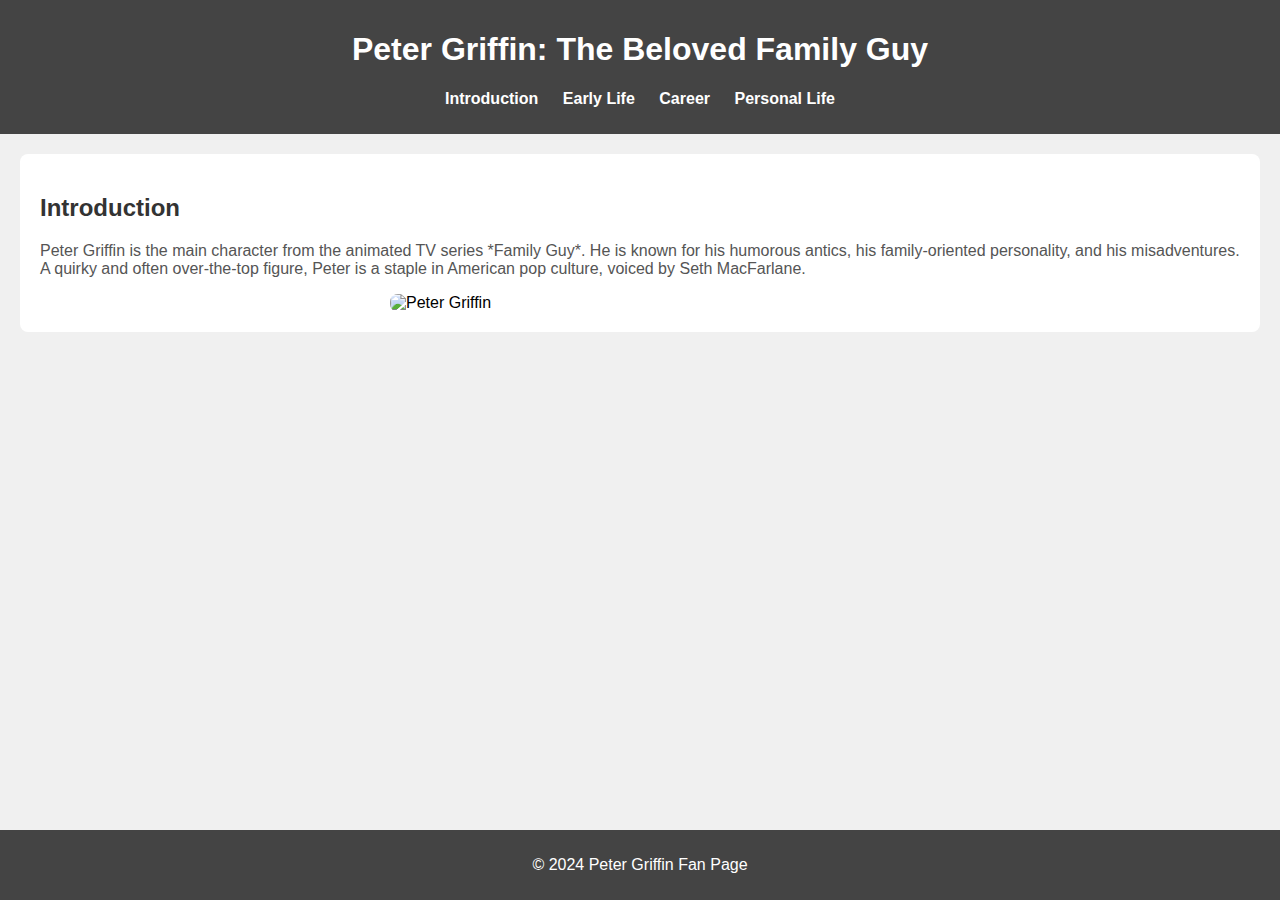
==== index.html @ 0dce5f44 "fedg" ====
<!DOCTYPE html>
<html lang="en">
<head>
    <meta charset="UTF-8">
    <meta name="viewport" content="width=device-width, initial-scale=1.0">
    <title>Peter Griffin</title>
    <link rel="stylesheet" href="styles.css">
</head>
<body>
    <header>
        <h1>Peter Griffin: The Beloved Family Guy</h1>
        <nav>
            <ul>
                <li><a href="index.html">Introduction</a></li>
                <li><a href="early-life.html">Early Life</a></li>
                <li><a href="career.html">Career</a></li>
                <li><a href="personal-life.html">Personal Life</a></li>
            </ul>
        </nav>
    </header>

    <section id="introduction">
        <h2>Introduction</h2>
        <p>Peter Griffin is the main character from the animated TV series *Family Guy*. He is known for his humorous antics, his family-oriented personality, and his misadventures. A quirky and often over-the-top figure, Peter is a staple in American pop culture, voiced by Seth MacFarlane.</p>
        <img src="images/peter-griffin.jpg" alt="Peter Griffin">
    </section>

    <footer>
        <p>&copy; 2024 Peter Griffin Fan Page</p>
    </footer>
</body>
</html>
---- styles.css ----
/* General Styles */
body {
    font-family: Arial, sans-serif;
    margin: 0;
    padding: 0;
    background-color: #f0f0f0;
}

header {
    background-color: #444;
    color: white;
    padding: 10px 0;
    text-align: center;
}

header h1 {
    font-size: 2em;
}

nav ul {
    list-style-type: none;
    padding: 0;
}

nav ul li {
    display: inline;
    margin: 0 10px;
}

nav ul li a {
    color: white;
    text-decoration: none;
    font-weight: bold;
}

footer {
    background-color: #444;
    color: white;
    text-align: center;
    padding: 10px 0;
    position: fixed;
    bottom: 0;
    width: 100%;
}

/* Page Content */
section {
    margin: 20px;
    padding: 20px;
    background-color: white;
    border-radius: 8px;
}

section h2 {
    font-size: 1.5em;
    color: #333;
}

section p {
    font-size: 1em;
    color: #555;
}

section img {
    width: 100%;
    max-width: 500px;
    margin-top: 20px;
    border-radius: 8px;
    display: block;
    margin: 0 auto;
}
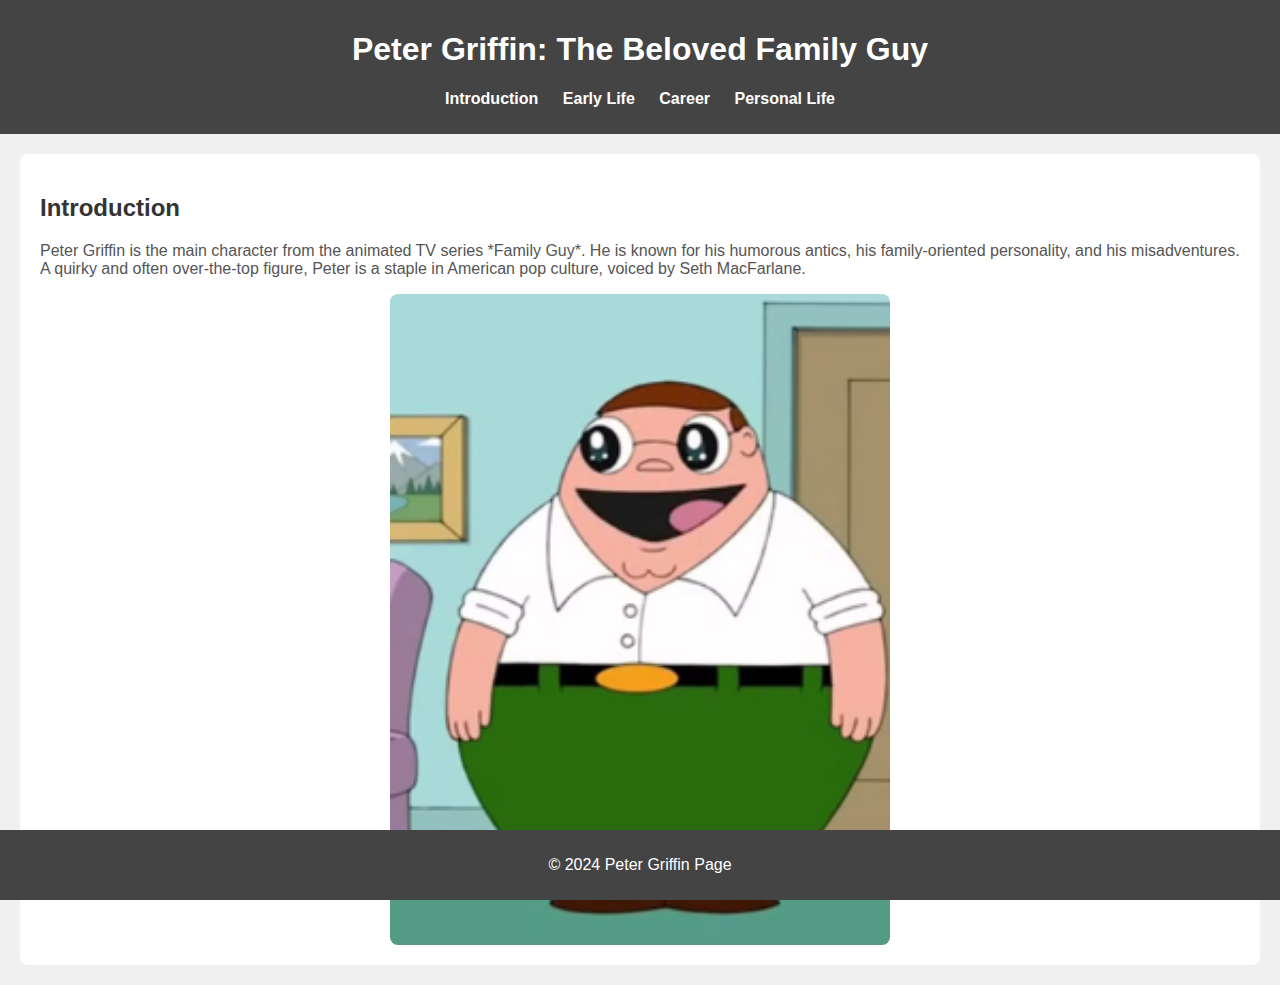
==== commit 7b6bf1b5: "f" ====
--- a/index.html
+++ b/index.html
@@ -22,11 +22,11 @@
     <section id="introduction">
         <h2>Introduction</h2>
         <p>Peter Griffin is the main character from the animated TV series *Family Guy*. He is known for his humorous antics, his family-oriented personality, and his misadventures. A quirky and often over-the-top figure, Peter is a staple in American pop culture, voiced by Seth MacFarlane.</p>
-        <img src="images/peter-griffin.jpg" alt="Peter Griffin">
+        <img src="images/peter-griffin.png" alt="Peter Griffin anime lookin ahh">
     </section>
 
     <footer>
-        <p>&copy; 2024 Peter Griffin Fan Page</p>
+        <p>&copy; 2024 Peter Griffin Page</p>
     </footer>
 </body>
 </html>
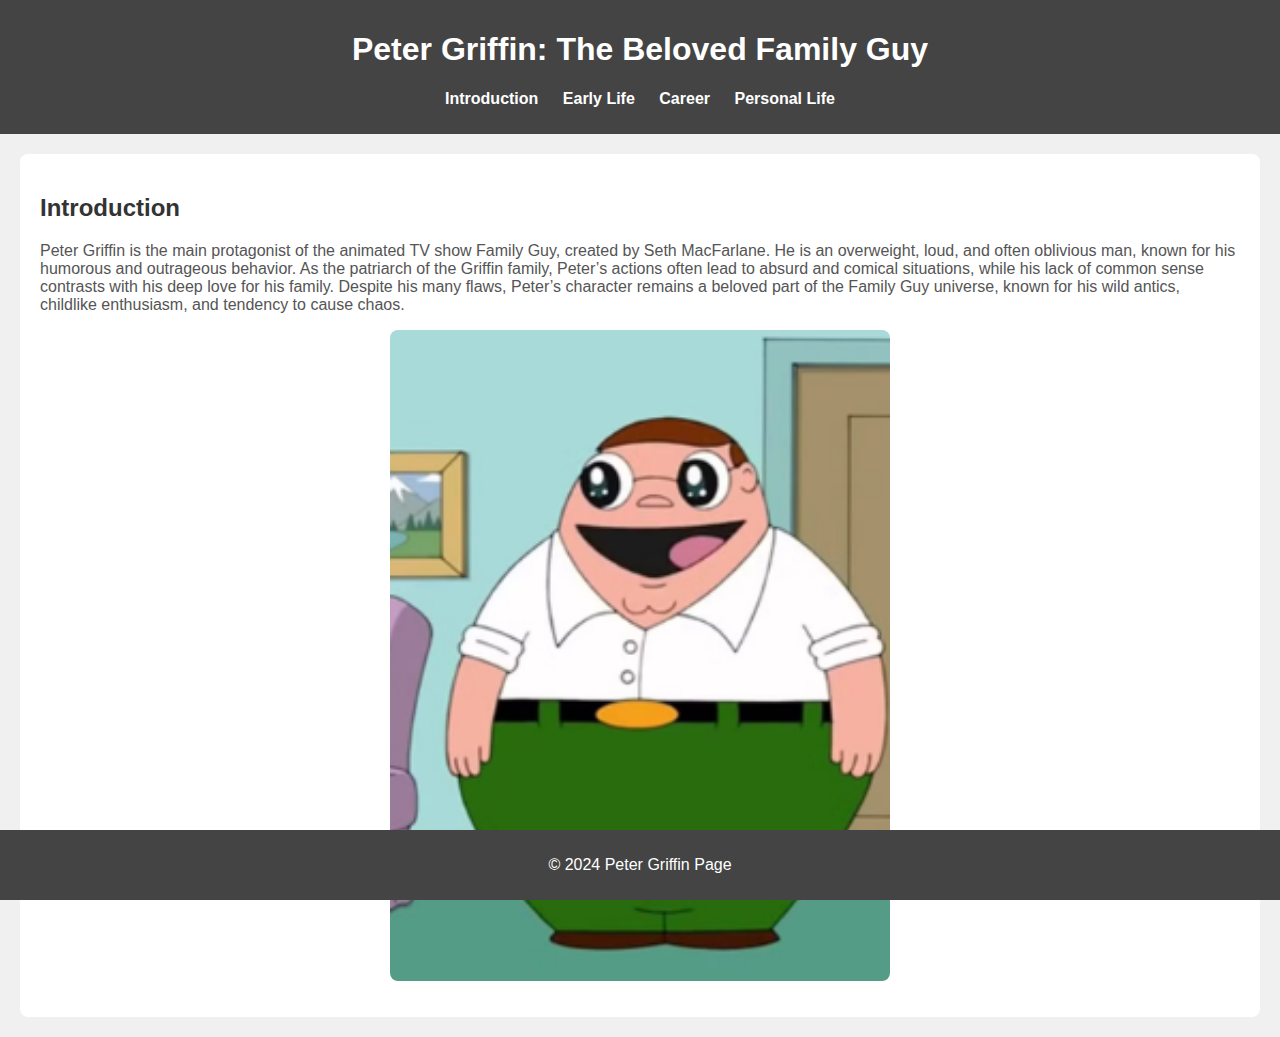
==== commit f21092f1: "d" ====
--- a/index.html
+++ b/index.html
@@ -21,7 +21,7 @@
 
     <section id="introduction">
         <h2>Introduction</h2>
-        <p>Peter Griffin is the main character from the animated TV series *Family Guy*. He is known for his humorous antics, his family-oriented personality, and his misadventures. A quirky and often over-the-top figure, Peter is a staple in American pop culture, voiced by Seth MacFarlane.</p>
+        <p>Peter Griffin is the main protagonist of the animated TV show Family Guy, created by Seth MacFarlane. He is an overweight, loud, and often oblivious man, known for his humorous and outrageous behavior. As the patriarch of the Griffin family, Peter’s actions often lead to absurd and comical situations, while his lack of common sense contrasts with his deep love for his family. Despite his many flaws, Peter’s character remains a beloved part of the Family Guy universe, known for his wild antics, childlike enthusiasm, and tendency to cause chaos.<p>
         <img src="images/peter-griffin.png" alt="Peter Griffin anime lookin ahh">
     </section>
 
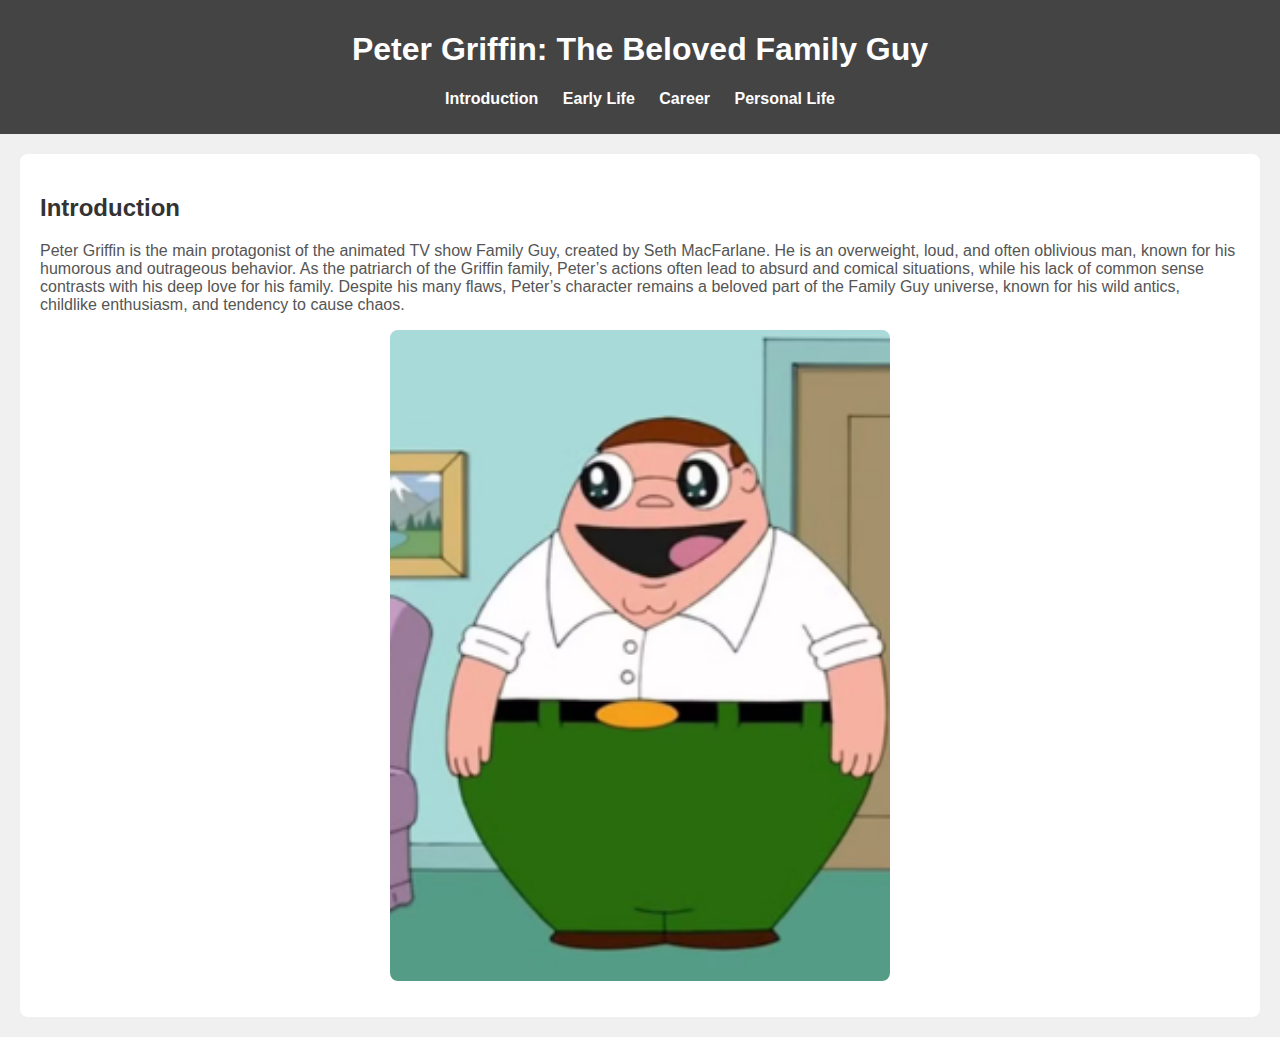
==== commit 4f266821: "L bozo" ====
--- a/index.html
+++ b/index.html
@@ -25,8 +25,5 @@
         <img src="images/peter-griffin.png" alt="Peter Griffin anime lookin ahh">
     </section>
 
-    <footer>
-        <p>&copy; 2024 Peter Griffin Page</p>
-    </footer>
 </body>
 </html>
